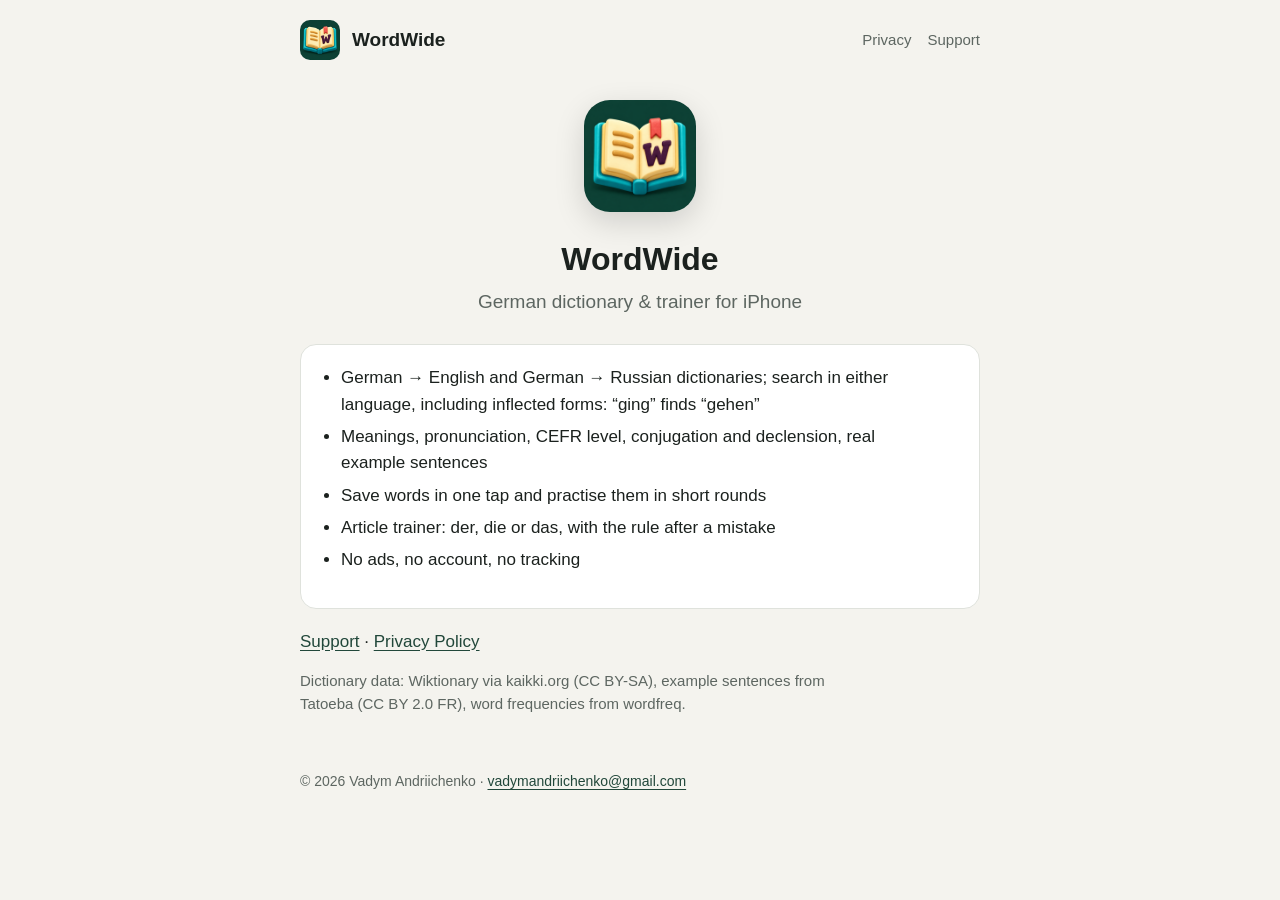
==== index.html @ 305139a5 "WordWide support and privacy pages" ====
<!doctype html>
<html lang="en">
<head>
<meta charset="utf-8">
<meta name="viewport" content="width=device-width, initial-scale=1">
<title>WordWide: German dictionary &amp; trainer</title>
<meta name="description" content="WordWide: German dictionary and vocabulary trainer for iPhone.">
<link rel="stylesheet" href="style.css">
<link rel="icon" href="icon.png">
<link rel="apple-touch-icon" href="apple-touch-icon.png">
</head>
<body>
<header class="site">
<img src="icon.png" alt="">
<a class="home" href="./">WordWide</a>
<nav><a href="privacy.html">Privacy</a><a href="support.html">Support</a></nav>
</header>
<main>
<div class="hero">
<img src="icon.png" alt="WordWide app icon">
<h1>WordWide</h1>
<p class="lead">German dictionary &amp; trainer for iPhone</p>
</div>
<div class="card">
<ul class="features">
<li>German → English and German → Russian dictionaries; search in either language, including inflected forms: “ging” finds “gehen”</li>
<li>Meanings, pronunciation, CEFR level, conjugation and declension, real example sentences</li>
<li>Save words in one tap and practise them in short rounds</li>
<li>Article trainer: der, die or das, with the rule after a mistake</li>
<li>No ads, no account, no tracking</li>
</ul>
</div>
<p><a href="support.html">Support</a> · <a href="privacy.html">Privacy Policy</a></p>
<p class="muted">Dictionary data: Wiktionary via kaikki.org (CC BY-SA), example sentences from Tatoeba (CC BY 2.0 FR), word frequencies from wordfreq.</p>
</main>
<footer>© 2026 Vadym Andriichenko · <a href="mailto:vadymandriichenko@gmail.com">vadymandriichenko@gmail.com</a></footer>
</body>
</html>
---- style.css ----
:root {
  --bg: #f4f3ee;
  --card: #ffffff;
  --fg: #1b211e;
  --muted: #5d6661;
  --line: #dfe2dc;
  --accent: #21473a;
  --accent-soft: #e3ece6;
  color-scheme: light;
}
@media (prefers-color-scheme: dark) {
  :root {
    --bg: #0f1311;
    --card: #181d1a;
    --fg: #eef1ed;
    --muted: #9aa49e;
    --line: #2a322e;
    --accent: #8fd3ad;
    --accent-soft: #1d2b24;
    color-scheme: dark;
  }
}
* { box-sizing: border-box; }
html { -webkit-text-size-adjust: 100%; }
body {
  margin: 0;
  background: var(--bg);
  color: var(--fg);
  font: 17px/1.55 -apple-system, BlinkMacSystemFont, "SF Pro Text", "Segoe UI", Roboto, sans-serif;
  padding: 0 16px 64px;
}
main { max-width: 680px; margin: 0 auto; }
a { color: var(--accent); text-underline-offset: 3px; }
header.site {
  max-width: 680px;
  margin: 0 auto;
  display: flex;
  align-items: center;
  gap: 12px;
  padding: 20px 0 8px;
}
header.site img { width: 40px; height: 40px; border-radius: 10px; }
header.site a.home { font-weight: 700; font-size: 19px; color: var(--fg); text-decoration: none; }
header.site nav { margin-left: auto; display: flex; gap: 16px; font-size: 15px; }
header.site nav a { color: var(--muted); text-decoration: none; }
header.site nav a[aria-current] { color: var(--fg); font-weight: 600; }
h1 { font-size: 32px; line-height: 1.2; margin: 32px 0 8px; text-wrap: balance; }
h2 { font-size: 22px; margin: 40px 0 12px; text-wrap: balance; }
h3 { font-size: 17px; margin: 24px 0 4px; }
p { margin: 0 0 14px; max-width: 65ch; }
.lead { color: var(--muted); font-size: 19px; }
.muted { color: var(--muted); font-size: 15px; }
.langs { display: flex; gap: 8px; flex-wrap: wrap; margin: 20px 0 0; }
.langs a {
  padding: 6px 14px;
  border-radius: 999px;
  background: var(--accent-soft);
  text-decoration: none;
  font-size: 15px;
  font-weight: 600;
}
section.lang { border-top: 1px solid var(--line); margin-top: 40px; padding-top: 8px; }
.card {
  background: var(--card);
  border: 1px solid var(--line);
  border-radius: 16px;
  padding: 20px;
  margin: 20px 0;
}
.card p:last-child { margin-bottom: 0; }
.hero { text-align: center; padding: 32px 0 8px; }
.hero img { width: 112px; height: 112px; border-radius: 26px; box-shadow: 0 10px 30px rgba(0, 0, 0, .15); }
.hero h1 { margin-top: 20px; }
.hero .lead { margin: 0 auto; }
ul.features { padding-left: 20px; margin: 0 0 14px; max-width: 65ch; }
ul.features li { margin-bottom: 6px; }
.email { font-weight: 600; word-break: break-all; }
footer { max-width: 680px; margin: 56px auto 0; color: var(--muted); font-size: 14px; }
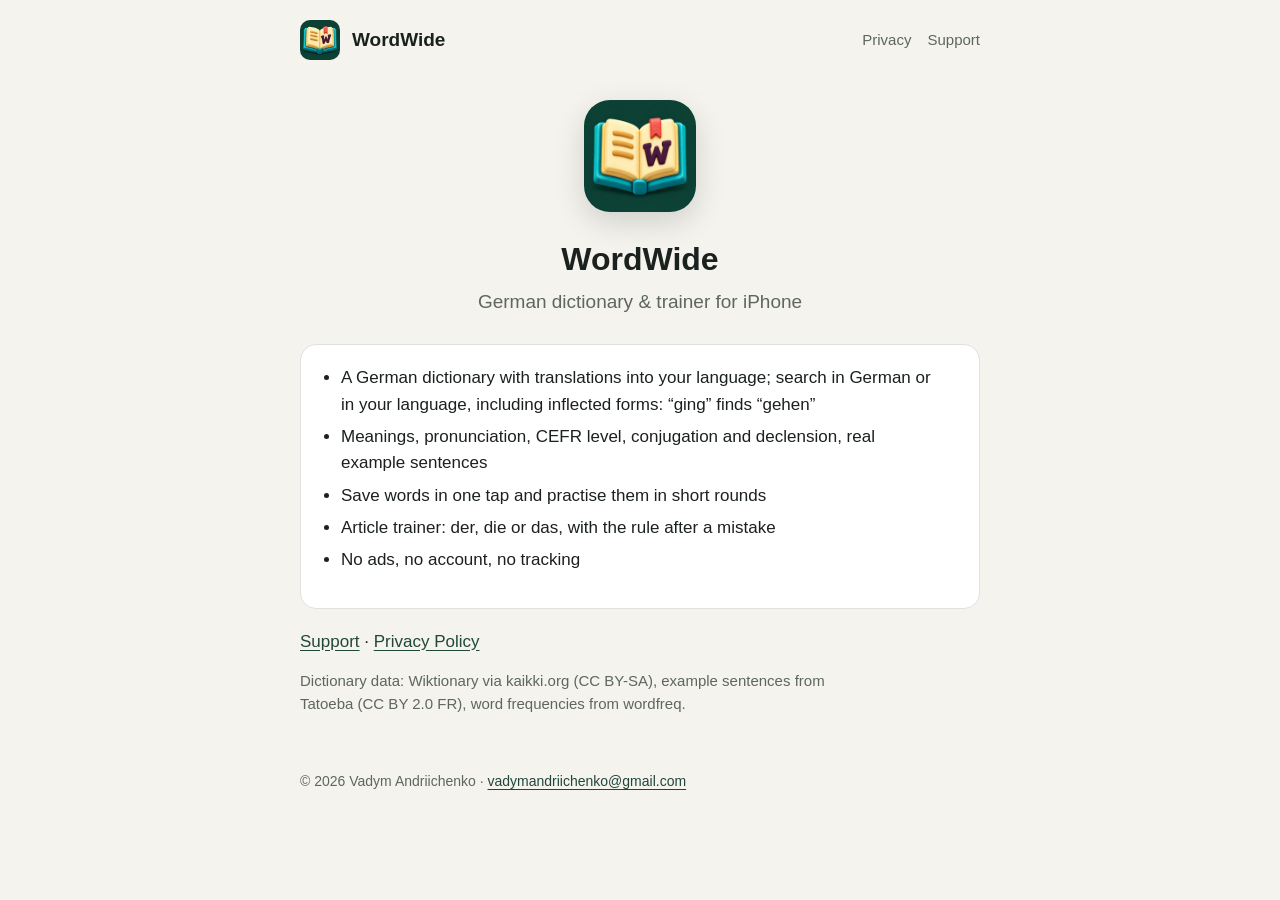
==== commit d823cc6f: "Correct the extension name on the support page; language-neutral home page Co-Authored-By: Claude Op" ====
--- a/index.html
+++ b/index.html
@@ -23,7 +23,7 @@
 </div>
 <div class="card">
 <ul class="features">
-<li>German → English and German → Russian dictionaries; search in either language, including inflected forms: “ging” finds “gehen”</li>
+<li>A German dictionary with translations into your language; search in German or in your language, including inflected forms: “ging” finds “gehen”</li>
 <li>Meanings, pronunciation, CEFR level, conjugation and declension, real example sentences</li>
 <li>Save words in one tap and practise them in short rounds</li>
 <li>Article trainer: der, die or das, with the rule after a mistake</li>
